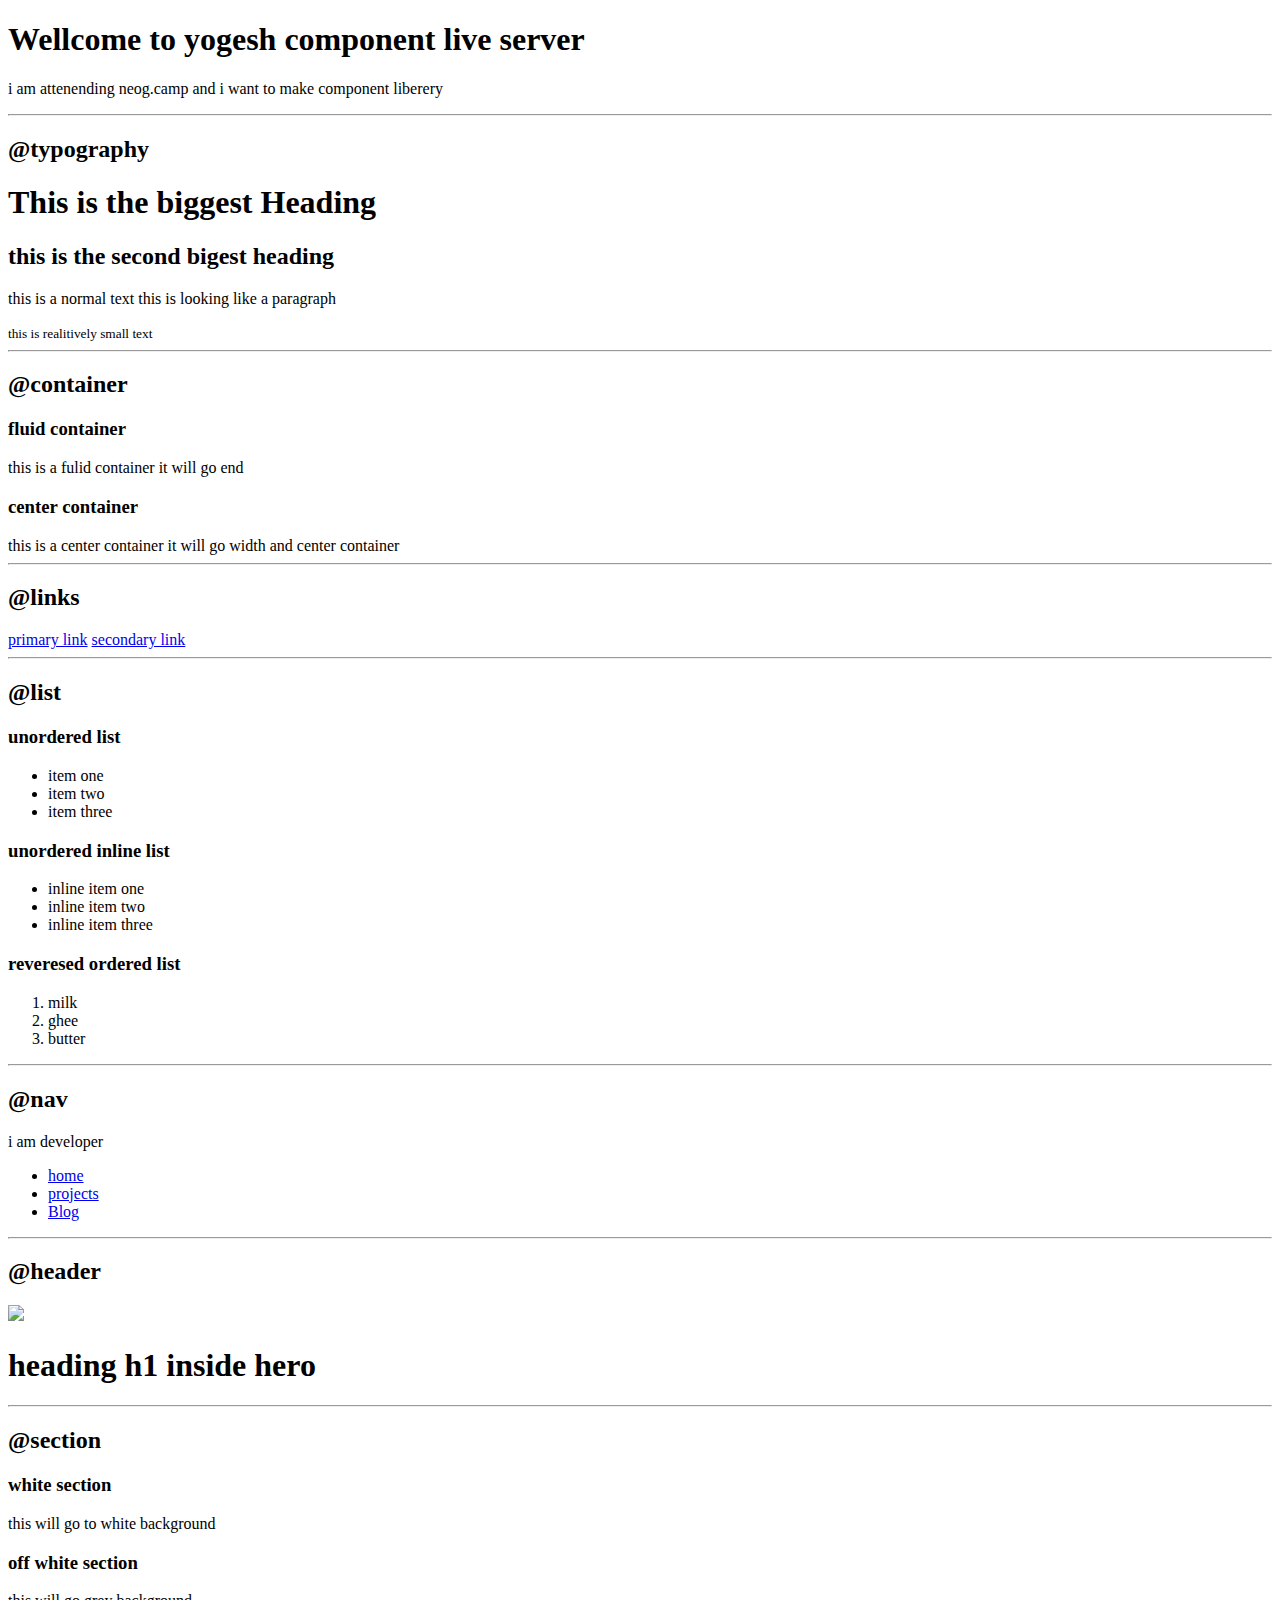
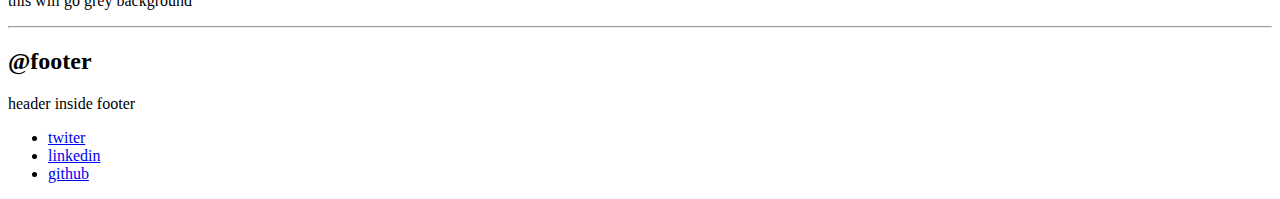
==== index.html @ 512c9a4c "complete html component part" ====
<!DOCTYPE html>
<html lang="en">
<head>
    <meta charset="UTF-8">
    <meta http-equiv="X-UA-Compatible" content="IE=edge">
    <meta name="viewport" content="width=device-width, initial-scale=1.0">
    <title>Componenet Library</title>
</head>
<body>
    <h1>Wellcome to yogesh component live server</h1>
    <p> i am attenending  neog.camp and i want to make component liberery </p>
    <hr >
    <h2>@typography</h2>
    <h1>This is the biggest Heading</h1>
    <h2>this is the second bigest heading</h2>
    <p>this is a normal text this is looking like a paragraph</p>
    <small>this is realitively small text</small>
    <hr>
    <h2>@container</h2> 
    <h3>fluid container</h3>
    <div> this is a fulid container it will go end</div>
    <h3>center container</h3>
    <div> this is a center container it will go width and center container </div>
    <hr>
    <h2>@links</h2>
    <a href="#">primary link</a>
    <a href="#">secondary link</a>
    <hr>
    <h2>@list</h2>
    <h3>unordered list</h3>
    <ul>
        <li>item one</li>
        <li>item two</li>
        <li>item three</li>
    </ul>
    <h3>unordered inline list</h3>
    <ul>
        <li>inline item one </li>
        <li>inline item two </li>
        <li>inline item three </li>
    </ul>
    <h3>reveresed ordered list</h3>
    <ol>
        <li>milk</li>
        <li>ghee</li>
        <li>butter</li>
    </ol>
    <hr>
    <h2>@nav</h2>
    <nav>
        <div> i am developer</div>
        <ul>
            <li>
                <a href="#">home</a>
            </li>
            <li>
                <a href="#">projects</a>
            </li>
            <li>
                <a href="#">Blog</a>
            </li>
        </ul>
    </nav>
    <hr>
    <h2>@header</h2>
    <header>
        <img src="images/hero.svg"/>
        <h1>heading h1 inside hero</h1>
    </header>
    <hr>
    <h2>@section</h2>
    <section>
        <h3>white section</h3>
        <p>this will go to white background</p>
    </section>
    <section>
        <h3>off white  section</h3>
        <p>this will go grey background</p>
    </section>
<hr>
<h2>@footer</h2>
<footer>
    <div>header inside footer</div>
    <ul>
        <li>
            <a href="#">twiter</a>
        </li>
        <li>
            <a href="#">linkedin</a>
        </li>
        <li>
            <a href="#">github</a>
        </li>
    </ul>
</footer>





</body>
</html>
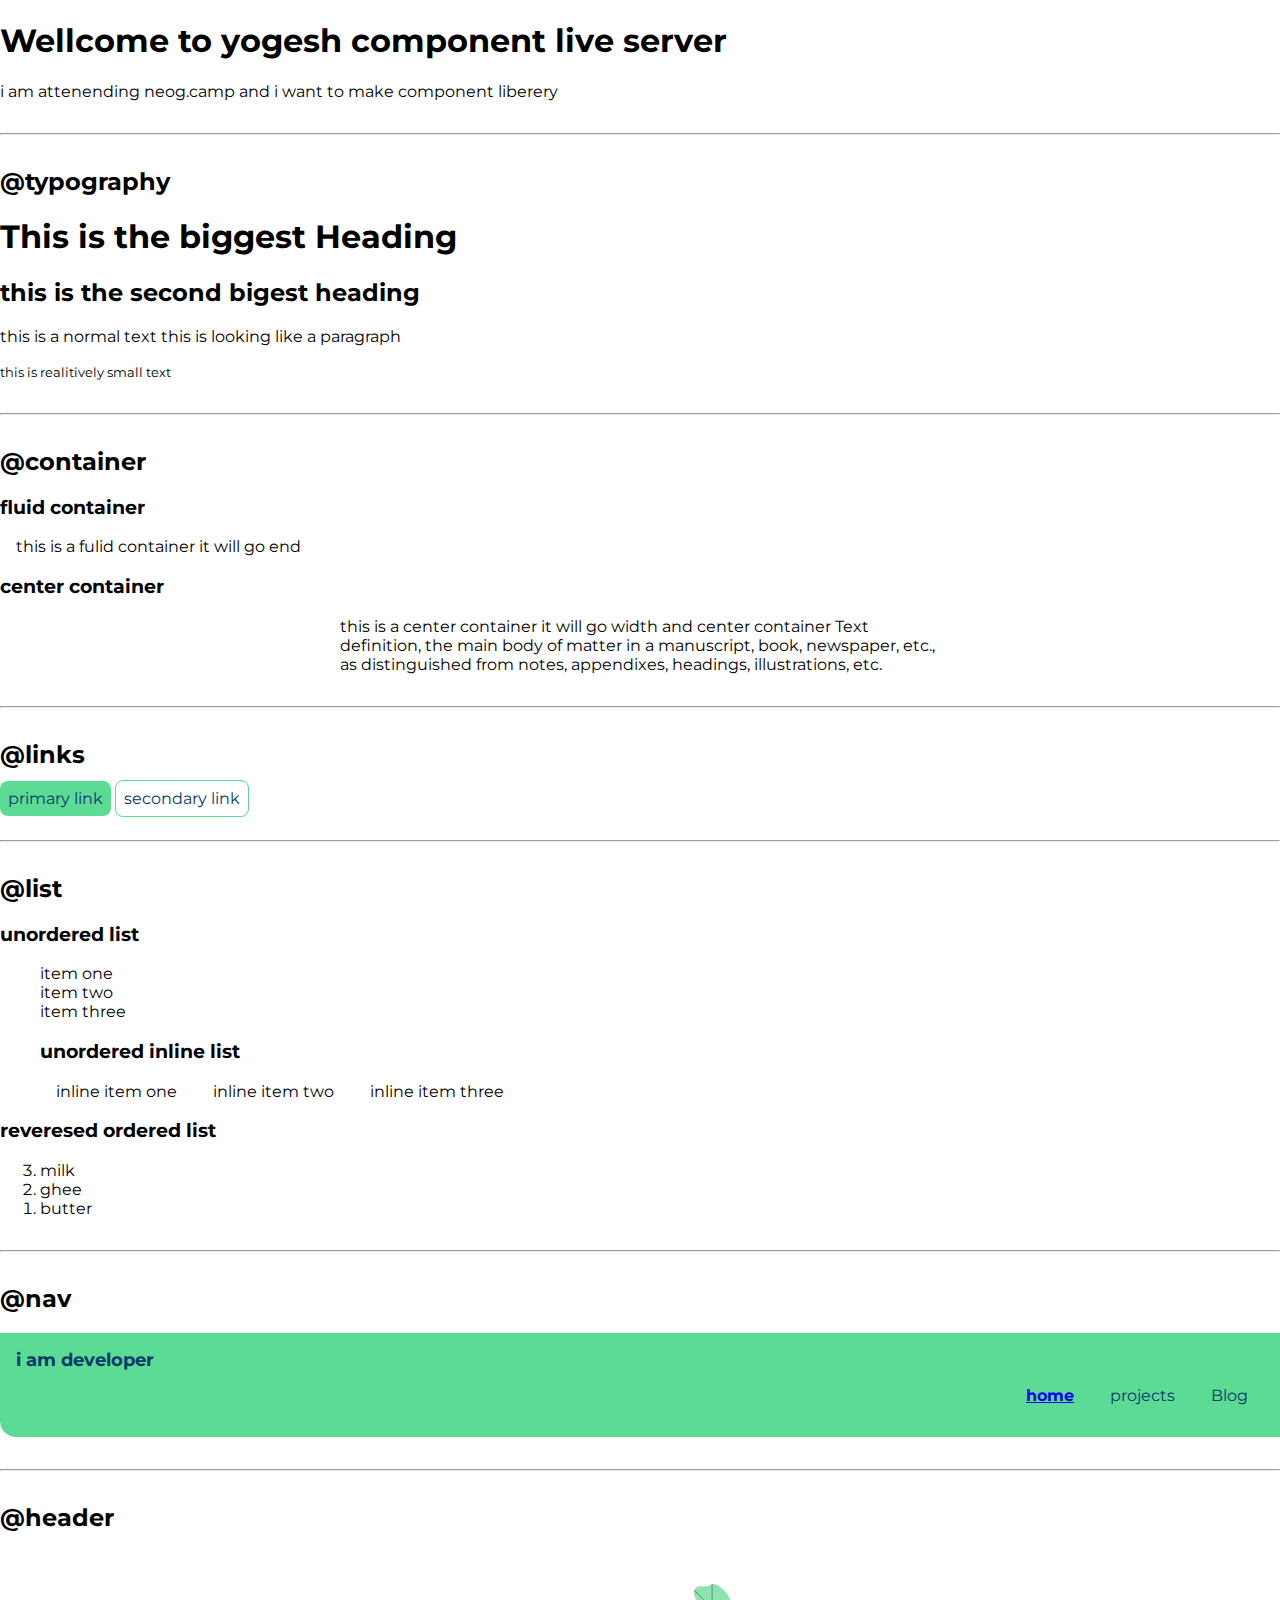
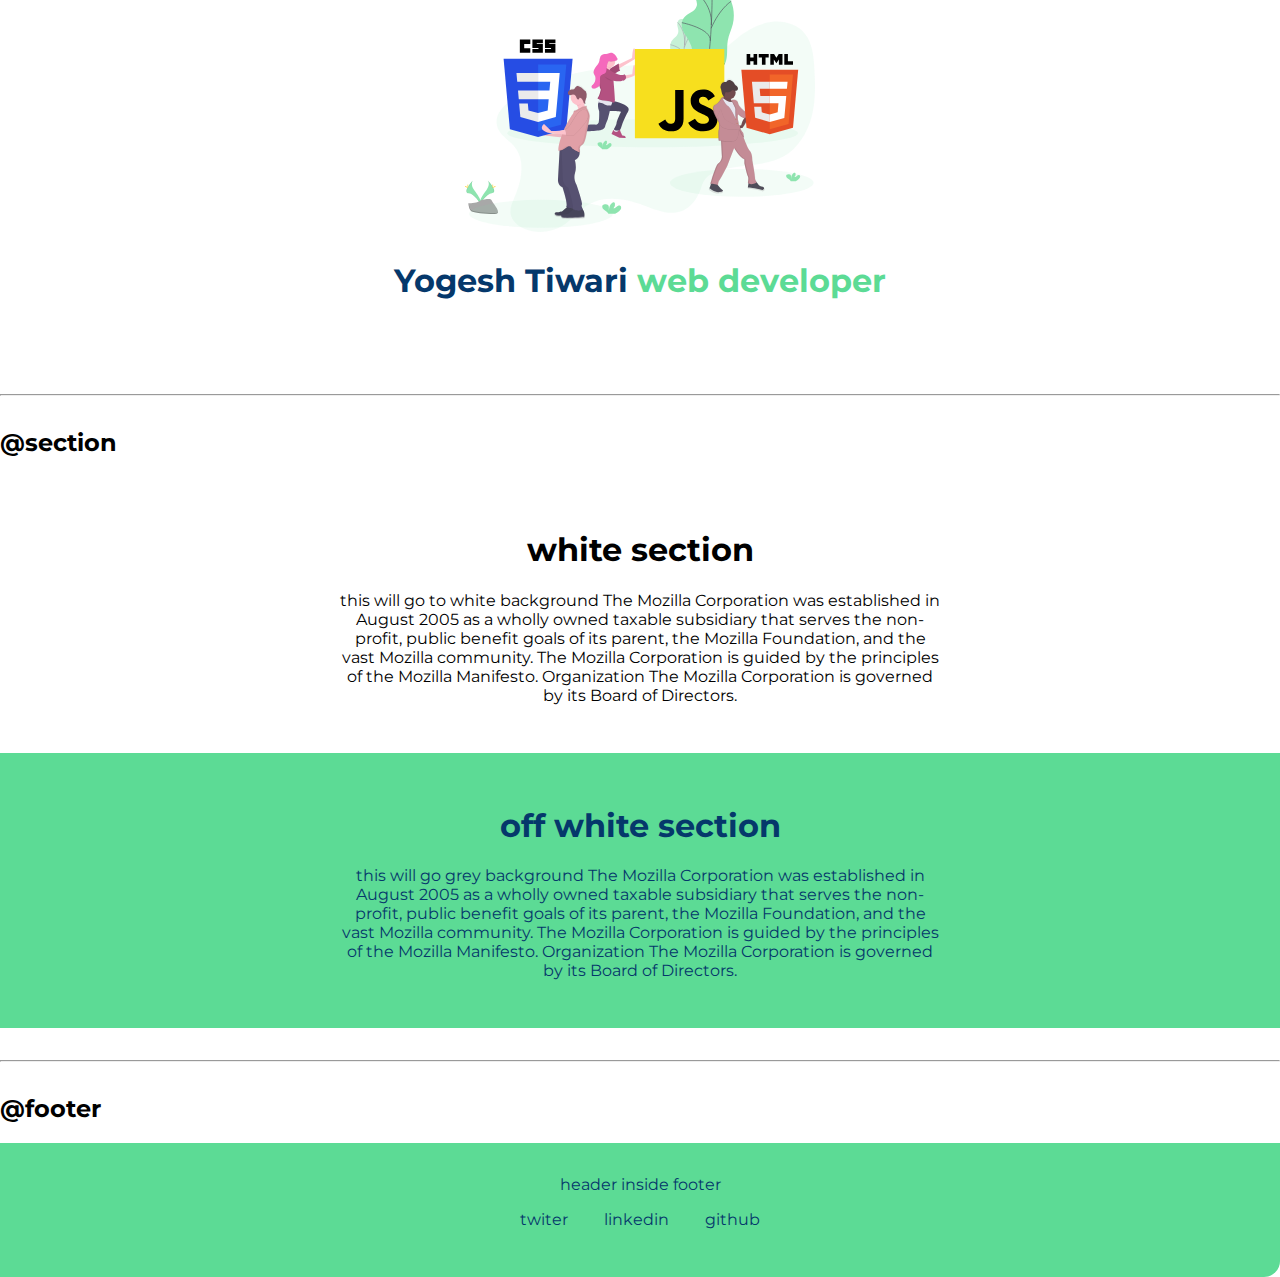
==== commit 9f7820be: "component library compete" ====
--- a/index.html
+++ b/index.html
@@ -5,6 +5,7 @@
     <meta http-equiv="X-UA-Compatible" content="IE=edge">
     <meta name="viewport" content="width=device-width, initial-scale=1.0">
     <title>Componenet Library</title>
+    <link rel="stylesheet" href="stylesheet/styles.css" class="rel">
 </head>
 <body>
     <h1>Wellcome to yogesh component live server</h1>
@@ -18,78 +19,97 @@
     <hr>
     <h2>@container</h2> 
     <h3>fluid container</h3>
-    <div> this is a fulid container it will go end</div>
+    <div class="container"> this is a fulid container it will go end</div>
     <h3>center container</h3>
-    <div> this is a center container it will go width and center container </div>
+    <div class="container-center"> this is a center container it will go width and center container Text definition, the main body of matter in a manuscript, book, newspaper, etc., as distinguished from notes, appendixes, headings, illustrations, etc.</div>
     <hr>
     <h2>@links</h2>
-    <a href="#">primary link</a>
-    <a href="#">secondary link</a>
+    <a class="link link-primary" href="#">primary link</a>
+    <a class="link link-secondary" href="#">secondary link</a>
     <hr>
     <h2>@list</h2>
     <h3>unordered list</h3>
-    <ul>
-        <li>item one</li>
-        <li>item two</li>
-        <li>item three</li>
-    </ul>
+<ul class="list non-bullet">
+    <li>item one</li>
+    <li>item two</li>
+    <li>item three</li>
+</ul>
+       
+   <ul class="list non-bullet">
+
     <h3>unordered inline list</h3>
-    <ul>
-        <li>inline item one </li>
-        <li>inline item two </li>
-        <li>inline item three </li>
-    </ul>
+
+    <li class="list-item-inline">inline item one </li>
+    <li class="list-item-inline">inline item two </li>
+    <li class="list-item-inline">inline item three </li>
+   </ul> 
+  
+    
     <h3>reveresed ordered list</h3>
-    <ol>
+    <ol reversed>
         <li>milk</li>
         <li>ghee</li>
         <li>butter</li>
     </ol>
     <hr>
     <h2>@nav</h2>
-    <nav>
-        <div> i am developer</div>
-        <ul>
-            <li>
-                <a href="#">home</a>
+    <nav class="navigation container">
+        <div class="nav-developer"> i am developer</div>
+        <ul class="non-bullet nav-pills">
+            <li class="list-item-inline">
+                <a class="link-active-link" href="#">home</a>
             </li>
-            <li>
-                <a href="#">projects</a>
+            <li class="list-item-inline">
+                <a class="link" href="#">projects</a>
             </li>
-            <li>
-                <a href="#">Blog</a>
+            <li class="list-item-inline">
+                <a class="link" href="#">Blog</a>
             </li>
         </ul>
     </nav>
     <hr>
     <h2>@header</h2>
-    <header>
-        <img src="images/hero.svg"/>
-        <h1>heading h1 inside hero</h1>
+    <header class="hero">
+        <img class="hero-img" src="images/hero.svg"/>
+        <h1 class="hero-heading">Yogesh Tiwari <span class="hero-heading-inverted" >web developer</span> </h1>
     </header>
     <hr>
     <h2>@section</h2>
-    <section>
-        <h3>white section</h3>
-        <p>this will go to white background</p>
-    </section>
-    <section>
-        <h3>off white  section</h3>
-        <p>this will go grey background</p>
+    <section class="section">
+       <div class="container-center"> 
+            <h1>white section</h1>
+            <p>this will go to white background The Mozilla Corporation was established in August 2005 as a wholly owned taxable subsidiary that serves the non-profit, public benefit goals of its parent, the Mozilla Foundation, and the vast Mozilla community.
+
+                The Mozilla Corporation is guided by the principles of the Mozilla Manifesto.
+                
+                Organization
+                The Mozilla Corporation is governed by its Board of Directors.</p>
+      </div>
+     </section>
+    <section class="section ow">
+    <div class="container-center"> 
+        <h1>off white  section</h1>
+         <p>this will go grey background The Mozilla Corporation was established in August 2005 as a wholly owned taxable subsidiary that serves the non-profit, public benefit goals of its parent, the Mozilla Foundation, and the vast Mozilla community.
+
+            The Mozilla Corporation is guided by the principles of the Mozilla Manifesto.
+            
+            Organization
+            The Mozilla Corporation is governed by its Board of Directors.</p>
+    </div>
     </section>
 <hr>
 <h2>@footer</h2>
-<footer>
+<footer class="footer">
     <div>header inside footer</div>
-    <ul>
-        <li>
-            <a href="#">twiter</a>
+    <ul class="non-bullet">
+        <li class="list-item-inline">
+            <a class="link" href="#">twiter</a>
         </li>
-        <li>
-            <a href="#">linkedin</a>
+        <li class="list-item-inline">
+            <a class="link" href="#">linkedin</a>
         </li>
-        <li>
-            <a href="#">github</a>
+        <li class="list-item-inline">
+            <a class="link" href="#">github</a>
         </li>
     </ul>
 </footer>
--- a/stylesheet/styles.css
+++ b/stylesheet/styles.css
@@ -0,0 +1,128 @@
+@import url('https://fonts.googleapis.com/css2?family=Montserrat:wght@500&display=swap');
+
+body {
+    font-family: 'Montserrat', sans-serif;
+    margin: 0px;
+}
+:root {
+    --primary-color: #5CDB95; 
+    --secondary-color: #05386B;
+
+}
+
+hr {
+    margin: 2rem 0rem;
+}
+/* container */
+    .container {
+        padding-right: 1rem;
+        padding-left: 1rem;
+
+    }
+   
+
+
+.container-center {
+    max-width: 600px;
+    margin: auto;
+    
+}
+
+.link {
+    padding: o.5rem 1rem;
+    text-decoration: none;
+}
+ .link-primary {
+background-color: var(--primary-color);
+border-radius: 0.5rem;
+padding: 0.5rem 0.5rem;
+color: var(--secondary-color);
+}
+
+.link-secondary {
+   color: var(--secondary-color);
+    border-radius: 0.5rem;
+    border: 1px solid var(--primary-color);
+    padding: 0.5rem 0.5rem;
+    color: var(--secondary-color);
+}
+ 
+.non-bullet {
+    list-style: none;
+}
+ .list-item-inline {
+
+    display: inline;
+    padding: 0rem 1rem;
+}
+
+.navigation {
+    background-color: var(--primary-color);
+    padding: 1rem;
+    border-bottom-left-radius: 1rem;
+
+}
+.navigation .nav-pills {
+    text-align: right;
+}
+.nav-developer {
+    color: var(--secondary-color);
+    font-size: 1.1rem;
+    font-weight: bold;
+}
+.navigation .link {
+    color: var(--secondary-color);
+}
+.navigation .link-active-link {
+    font-weight: bold;
+}
+.hero {
+    padding: 2rem;
+}
+.hero-img {
+    max-width: 350px;
+    margin: auto;
+    display: block;
+}
+.hero .hero-heading {
+    text-align: center;
+    padding: 0.5rem 1rem;
+    color: var(--secondary-color);
+
+}
+.hero .hero-heading-inverted {
+
+    font-weight: bold;
+    color: var(--primary-color);
+}
+.section {
+    padding: 2rem;
+    
+}
+.section h1 {
+    text-align: center; 
+    
+}
+.section p {
+    text-align: center;
+}
+.ow  {
+    background-color: var(--primary-color);
+    color: var(--secondary-color);
+}
+.footer {
+    background-color: var(--primary-color);
+    color: var(--secondary-color);
+    padding: 2rem 1rem;
+    border-bottom-right-radius: 1rem;
+    text-align: center;
+   
+}
+ 
+.link {
+    color: var(--secondary-color);
+}
+
+.footer ul {
+    padding-inline-start: 0px;
+}